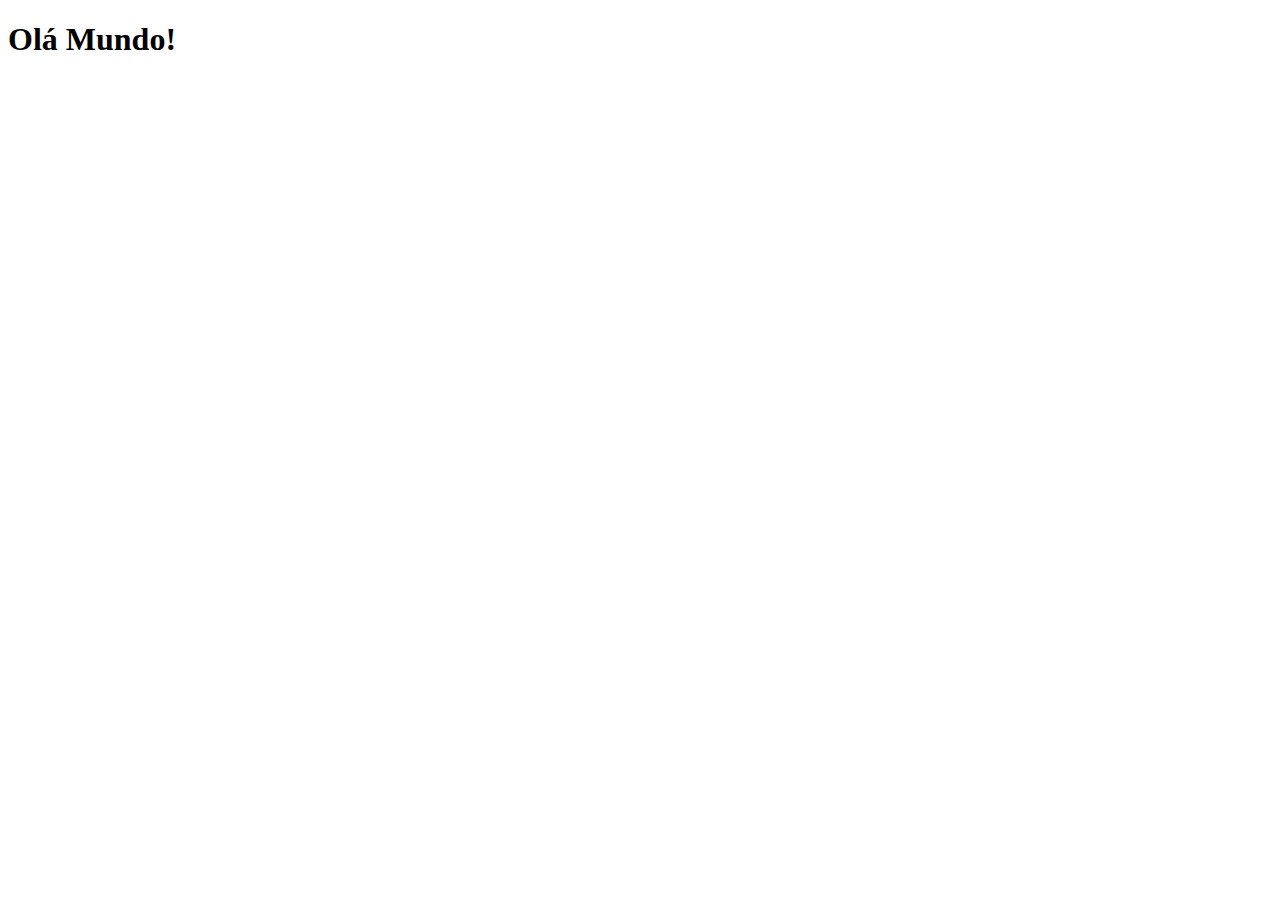
==== index.html @ 52a33a87 "atualização" ====
<!DOCTYPE html>
<html lang="pt-br">
<head>
    <meta charset="UTF-8">
    <meta name="viewport" content="width=device-width, initial-scale=1.0">
    <title>Projeto Redes sociais</title>
    <link rel="shortcut icon" href="favicon.ico" type="image/x-icon">
</head>

<body>
    <h1>Olá Mundo!</h1>
    
</body>
</html>
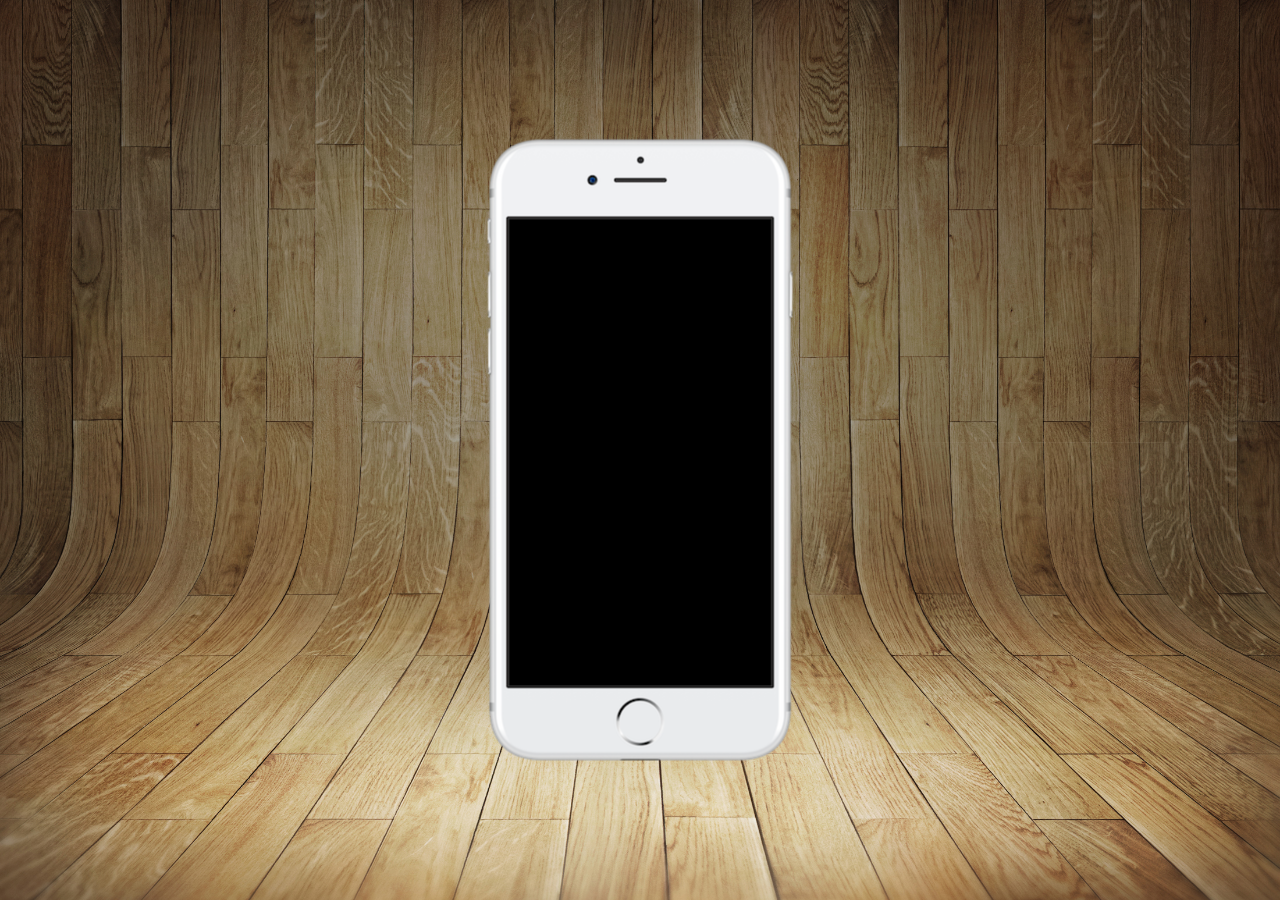
==== commit 003d9be7: "atualização1" ====
--- a/index.html
+++ b/index.html
@@ -5,10 +5,19 @@
     <meta name="viewport" content="width=device-width, initial-scale=1.0">
     <title>Projeto Redes sociais</title>
     <link rel="shortcut icon" href="favicon.ico" type="image/x-icon">
+    <link rel="stylesheet" href="estilos/style.css">
 </head>
 
 <body>
-    <h1>Olá Mundo!</h1>
+    <main>
+        <section id="telefone">
+
+        </section>
+
+        <section id="redes sociais"> 
+
+        </section>
+    </main>
     
 </body>
 </html>--- a/estilos/style.css
+++ b/estilos/style.css
@@ -0,0 +1,37 @@
+@charset "UTF-8";
+
+*{
+    margin: 0px;
+    padding: 0px;
+    font-family: Arial, Helvetica, sans-serif;
+}
+
+html,body {
+    height: 100vh;
+    width: 100vw;
+    background-color: black;
+}
+
+body{
+    background: url('../imagens/fundo-madeira.jpg') no-repeat top center;
+    background-size: cover;
+    background-attachment: fixed;
+}
+
+main{
+    height: 100vh;
+    position: relative;
+}
+
+section#telefone{
+    height: 627px;
+    width: 311px;
+    background: url('../imagens/frame-iphone.png') no-repeat; 
+
+
+
+    position: absolute;
+    top: 50%;
+    left: 50%;
+    transform: translate(-50%, -50%);
+}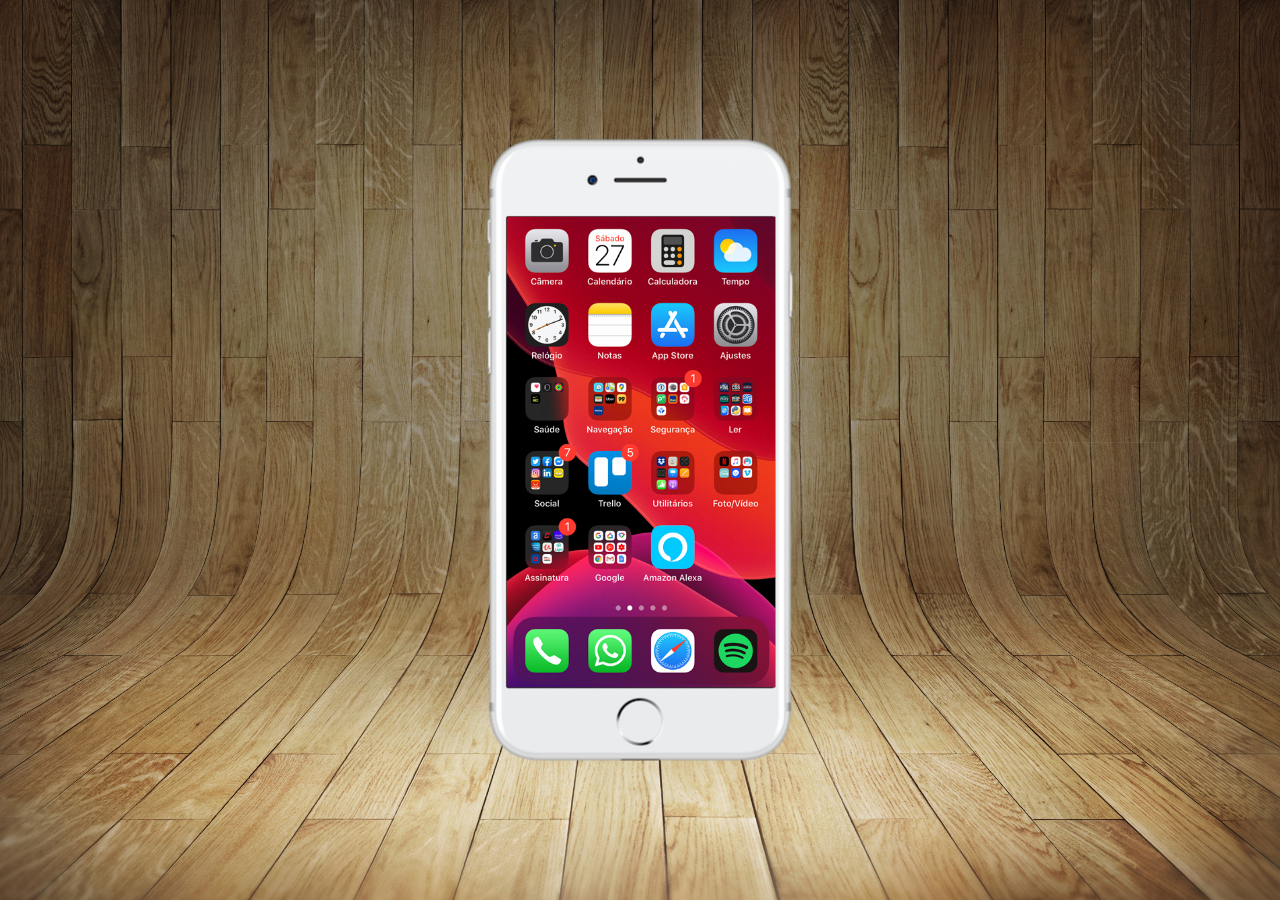
==== commit ef0be318: "criei tela home" ====
--- a/index.html
+++ b/index.html
@@ -11,7 +11,7 @@
 <body>
     <main>
         <section id="telefone">
-
+            <iframe src="home.html" name="tela" id="tela" frameborder="0"></iframe>
         </section>
 
         <section id="redes sociais"> 
--- a/estilos/style.css
+++ b/estilos/style.css
@@ -28,10 +28,17 @@
     width: 311px;
     background: url('../imagens/frame-iphone.png') no-repeat; 
 
-
-
     position: absolute;
     top: 50%;
     left: 50%;
     transform: translate(-50%, -50%);
+}
+
+iframe#tela{
+    position: relative;
+    top: 80px;
+    left: 22px;
+
+    height: 471px;
+    width: 269px;
 }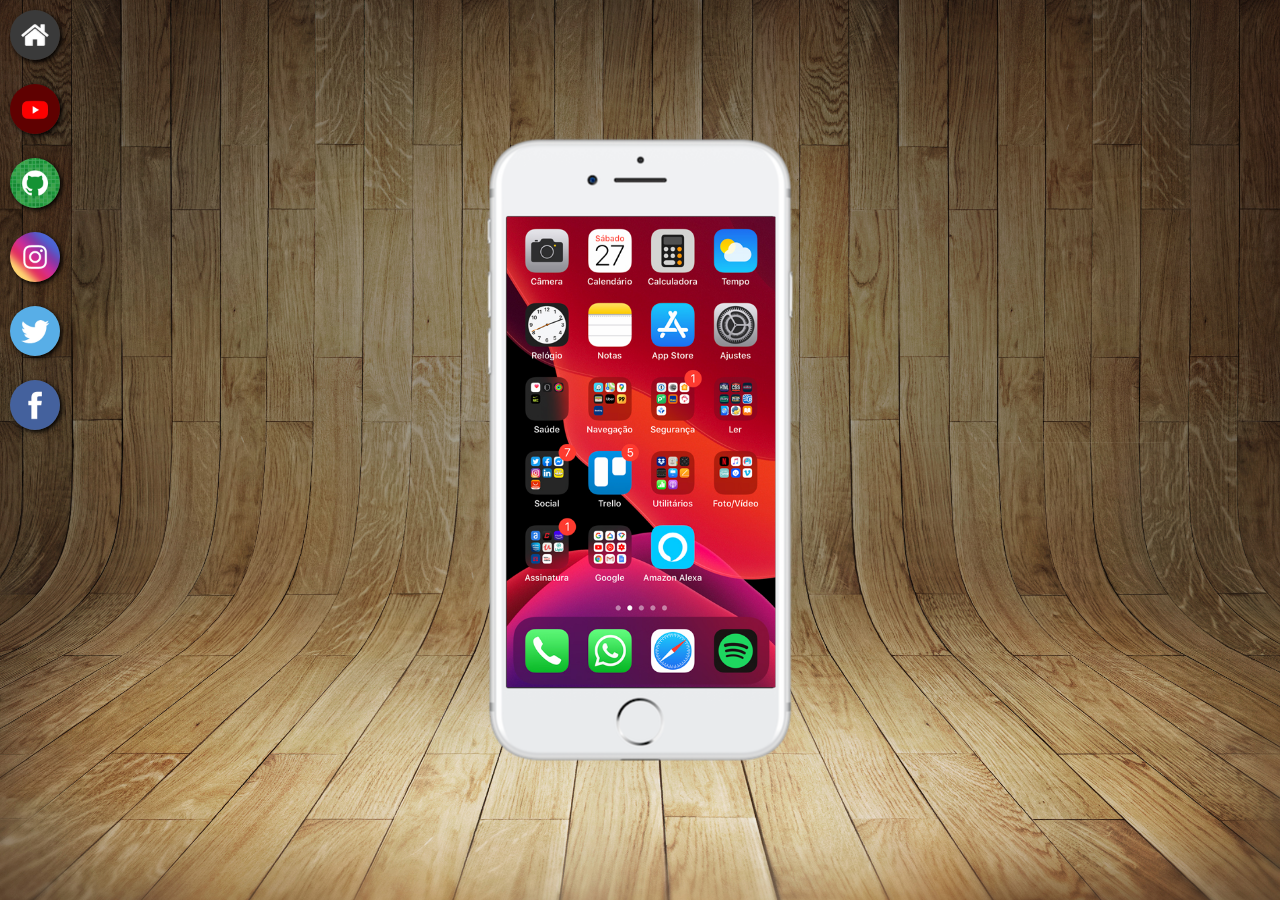
==== commit db376d0d: "botoes na lateral" ====
--- a/index.html
+++ b/index.html
@@ -14,8 +14,13 @@
             <iframe src="home.html" name="tela" id="tela" frameborder="0"></iframe>
         </section>
 
-        <section id="redes sociais"> 
-
+        <section id="redes-sociais"> 
+            <a href="#" target="tela"><img src="imagens/logo-home.jpg" alt=""></a><br>
+            <a href="#" target="tela"><img src="imagens/logo-youtube.jpg" alt=""></a><br>
+            <a href="#" target="tela"><img src="imagens/logo-github.jpg" alt=""></a><br>
+            <a href="#" target="tela"><img src="imagens/logo-instagram.jpg" alt=""></a><br>
+            <a href="#" target="tela"><img src="imagens/logo-twitter.jpg" alt=""></a><br>
+            <a href="#" target="tela"><img src="imagens/logo-facebook.jpg" alt=""></a><br>
         </section>
     </main>
     
--- a/estilos/style.css
+++ b/estilos/style.css
@@ -41,4 +41,27 @@
 
     height: 471px;
     width: 269px;
-}+}
+
+section#redes-sociais img{  
+    width: 50px;
+    margin: 10px;
+    border-radius: 50%;    /*fazer icone ficar arredondado*/
+    box-shadow: 2px 2px 5px black;
+    box-sizing: border-box; /*borda fazendo parte de dentro da animação*/ 
+}
+
+section#redes-sociais{
+    text-align: left;
+}
+
+section#redes-sociais img:hover{
+    border: 2px solid rgb(238, 235, 235);
+    transform: translate(-3px, -3px); /*animação levantando um pouco*/
+    box-shadow: 5px 5px 10px rgba(0, 0, 0, 0.623);
+    transition: transform .5s;
+}
+
+
+
+
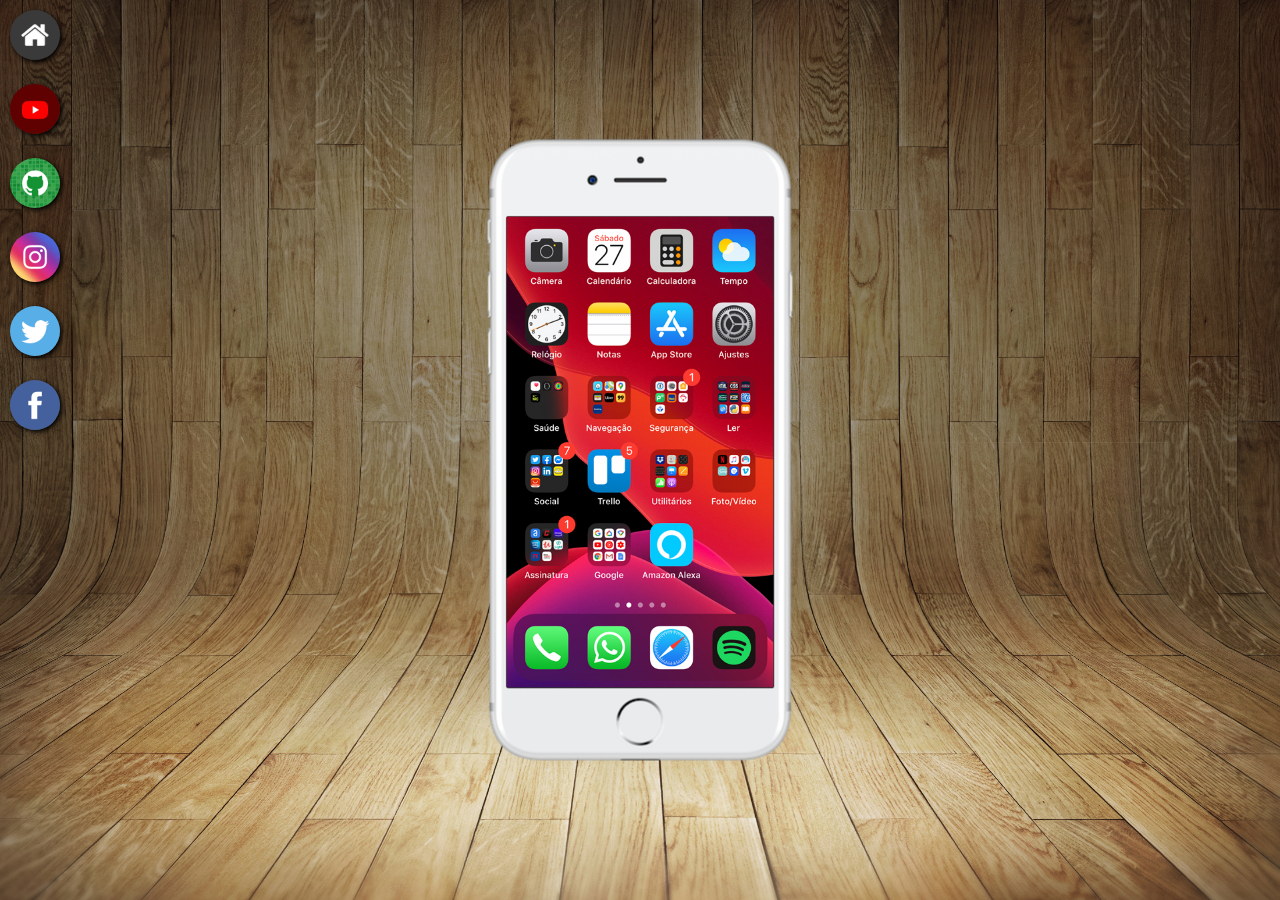
==== commit 74f1fd5c: "pagina youtube" ====
--- a/index.html
+++ b/index.html
@@ -15,8 +15,8 @@
         </section>
 
         <section id="redes-sociais"> 
-            <a href="#" target="tela"><img src="imagens/logo-home.jpg" alt=""></a><br>
-            <a href="#" target="tela"><img src="imagens/logo-youtube.jpg" alt=""></a><br>
+            <a href="home.html" target="tela"><img src="imagens/logo-home.jpg" alt=""></a><br>
+            <a href="youtube.html" target="tela"><img src="imagens/logo-youtube.jpg" alt=""></a><br> 
             <a href="#" target="tela"><img src="imagens/logo-github.jpg" alt=""></a><br>
             <a href="#" target="tela"><img src="imagens/logo-instagram.jpg" alt=""></a><br>
             <a href="#" target="tela"><img src="imagens/logo-twitter.jpg" alt=""></a><br>
--- a/estilos/style.css
+++ b/estilos/style.css
@@ -40,7 +40,7 @@
     left: 22px;
 
     height: 471px;
-    width: 269px;
+    width: 267px;
 }
 
 section#redes-sociais img{  
@@ -62,6 +62,3 @@
     transition: transform .5s;
 }
 
-
-
-
